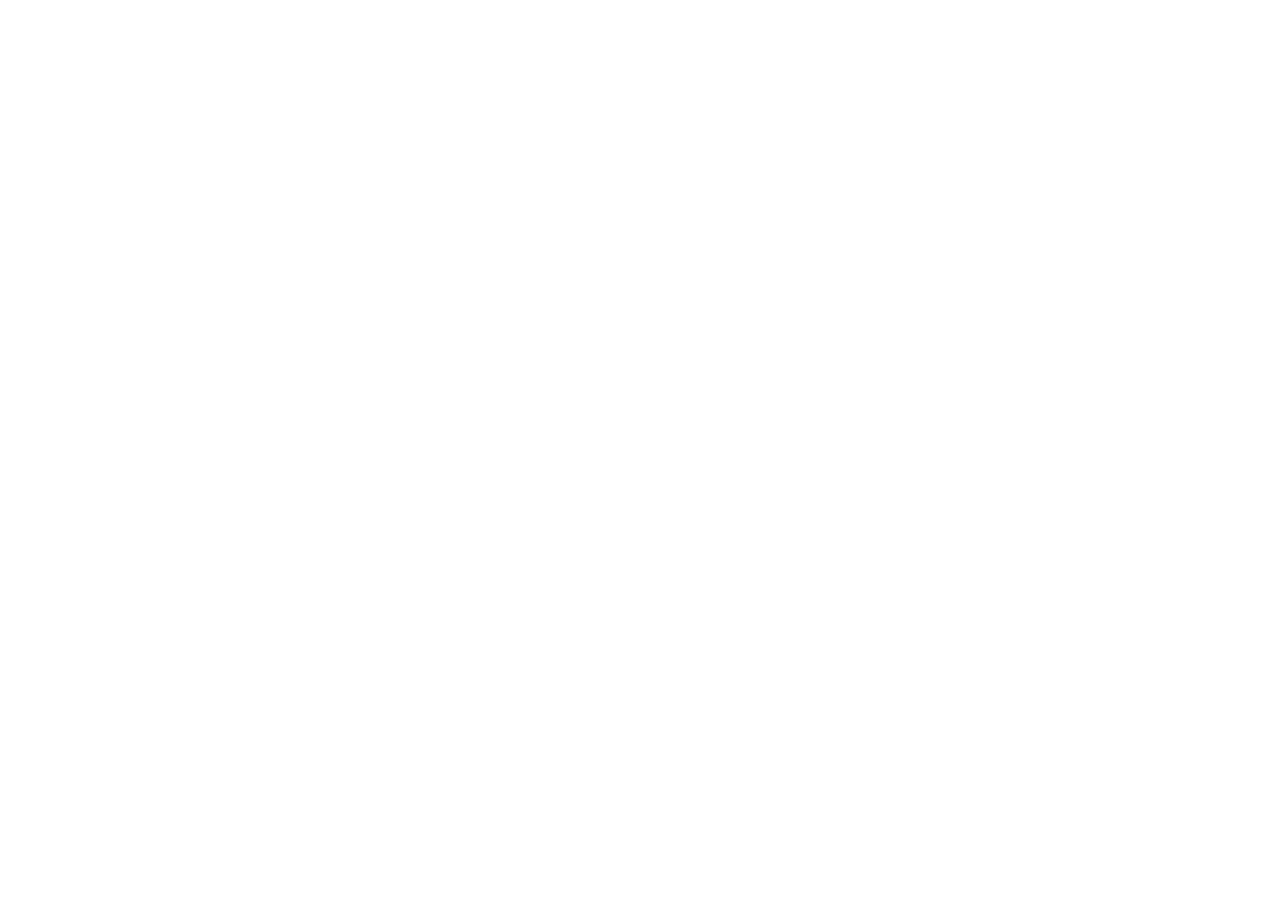
==== home.html @ 0e09fec8 "att" ====
<!DOCTYPE html>
<html lang="en">
<head>
    <meta charset="UTF-8">
    <meta name="viewport" content="width=device-width, initial-scale=1.0">
    <title>Home</title>
    <style>
        * {
            margin: 0px;
            padding: 0px;
        }
        body {
            height: 100vh;
            width: 100vw;
            background-color: black url(assets/img/logo-home.jpg) no-repeat top center;
            background-size: cover;

        }
    </style>
</head>
<body>

    
</body>
</html>
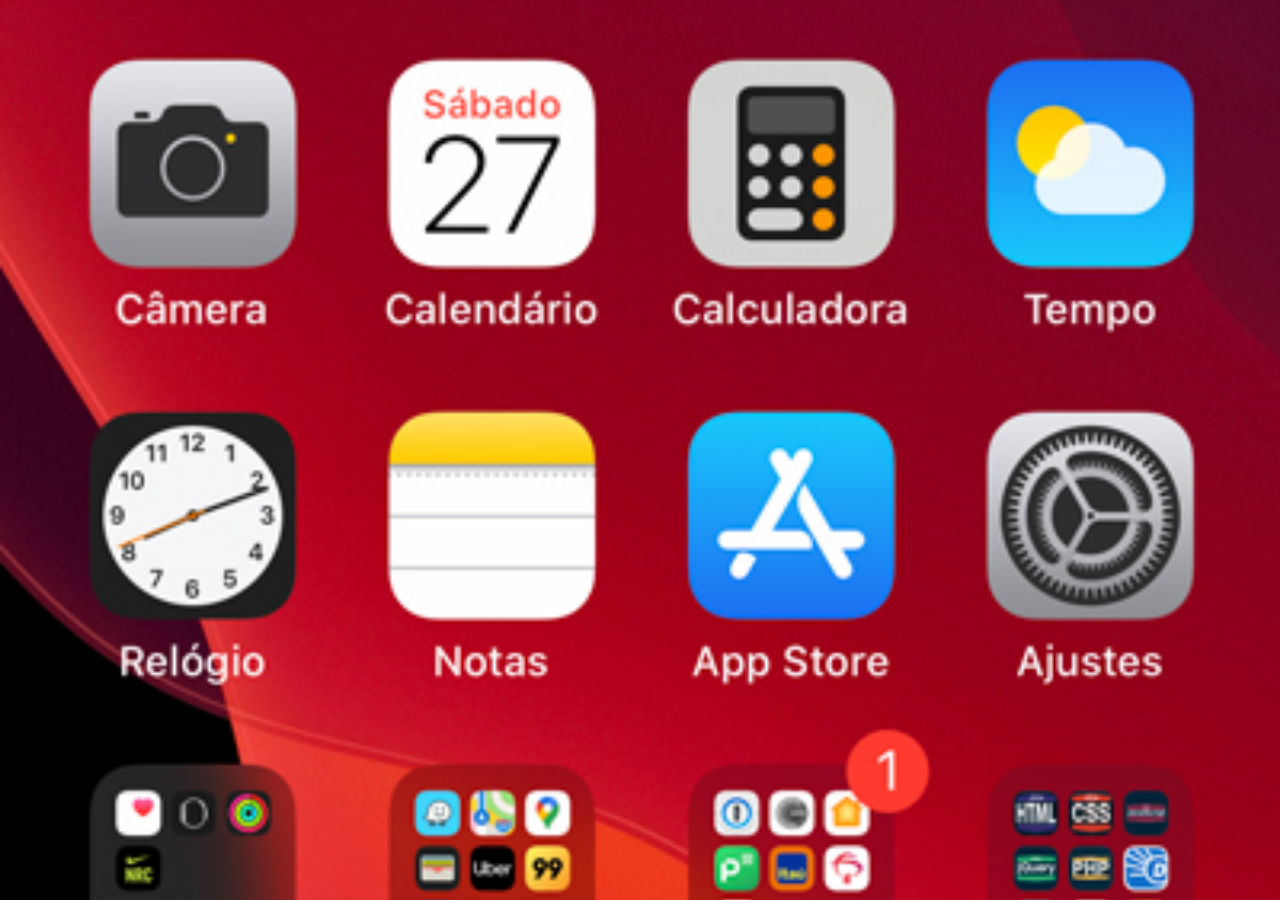
==== commit de1baaa6: "att site" ====
--- a/home.html
+++ b/home.html
@@ -1,5 +1,5 @@
 <!DOCTYPE html>
-<html lang="en">
+<html lang="pt-br">
 <head>
     <meta charset="UTF-8">
     <meta name="viewport" content="width=device-width, initial-scale=1.0">
@@ -12,8 +12,9 @@
         body {
             height: 100vh;
             width: 100vw;
-            background-color: black url(assets/img/logo-home.jpg) no-repeat top center;
+            background: black url(imagens/tela-home.jpg) no-repeat top center;
             background-size: cover;
+
 
         }
     </style>
